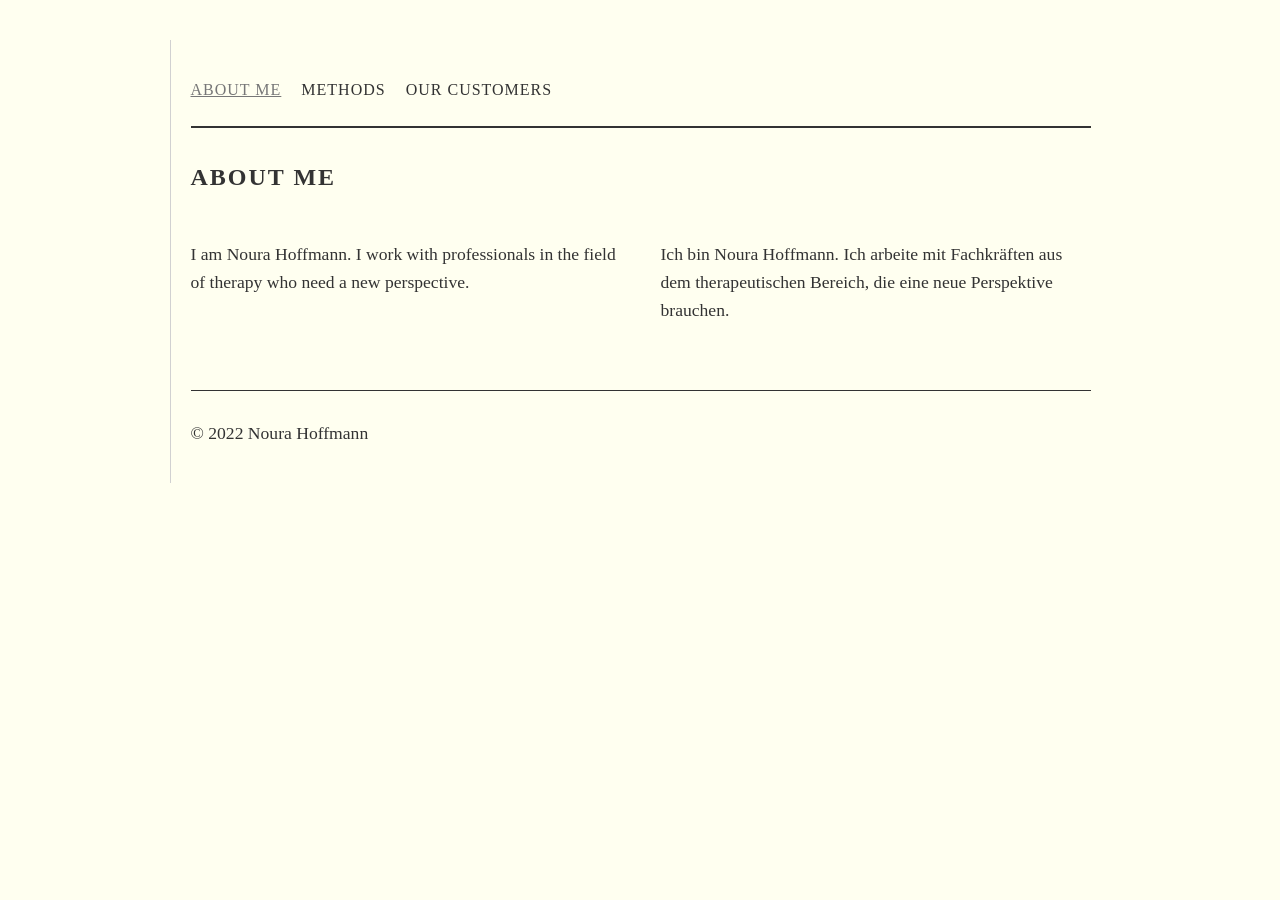
==== index.html @ bc018f21 "Add files via upload" ====
<!DOCTYPE html>
<html lang="en">
<head>
    <meta charset="UTF-8">
    <meta name="viewport" content="width=device-width, initial-scale=1.0">
    <title>About me</title>
    <link rel="stylesheet" href="style.css">
</head>
<body>

    <header>
        <nav>
            <ul class="nav-links">
                <li><a href="index.html" class="active">About me</a></li>
                <li><a href="methods.html">Methods</a></li>
                <li><a href="customers.html">Our Customers</a></li>
            </ul>
        </nav>
    </header>

    <main>
        <h1>About me</h1>
        <br>
        <div class="translation-grid">
            <div class="column">
                <p>I am Noura Hoffmann. I work with professionals in the field of therapy who need a new perspective.</p>
            </div>
            <div class="column">
                <p>Ich bin Noura Hoffmann. Ich arbeite mit Fachkräften aus dem therapeutischen Bereich, die eine neue Perspektive brauchen.</p>
            </div>
        </div>
    </main>

    <footer>
        <p>© 2022 Noura Hoffmann</p>
    </footer>

</body>
</html>
---- style.css ----
body {
    background-color: #FFFFF0; /* Ivory */
    color: #333333; /* Charcoal */
    font-family: "Times New Roman", serif;
    line-height: 1.6;
    max-width: 900px; /* Widened slightly to give the two columns proper breathing room */
    margin: 40px auto;
    padding: 20px;
    border-left: 1px solid #d1d1d1;
}

header {
    border-bottom: 2px solid #333333;
    margin-bottom: 30px;
    padding-bottom: 15px;
}

h1 {
    text-transform: uppercase;
    letter-spacing: 2px;
    margin: 0;
    font-size: 1.5rem;
}

/* Minimalist Navigation Styles */
nav {
    margin-top: 15px;
}

.nav-links {
    list-style-type: none;
    padding: 0;
    margin: 0;
    display: flex;
    flex-wrap: wrap;
    gap: 20px;
}

.nav-links li {
    display: inline;
}

.nav-links a {
    color: #333333;
    text-decoration: none;
    font-size: 1rem;
    text-transform: uppercase;
    letter-spacing: 1px;
    transition: color 0.2s ease;
}

.nav-links a:hover, 
.nav-links a.active {
    color: #777777;
    text-decoration: underline;
}

main {
    margin-top: 20px;
}

/* Two-Column Translation Grid */
.translation-grid {
    display: grid;
    grid-template-columns: 1fr 1fr;
    gap: 40px; /* Clear gutter space between languages */
    align-items: start;
}

.column {
    width: 100%;
}

p {
    font-size: 1.1rem;
    margin-bottom: 1rem;
}

ul {
    list-style-type: square;
    margin-left: 20px;
    margin-top: 10px;
}

li {
    margin-bottom: 0.5rem;
    font-size: 1.1rem;
}

footer {
    margin-top: 50px;
    font-size: 0.9rem;
    border-top: 1px solid #333;
    padding-top: 10px;
}
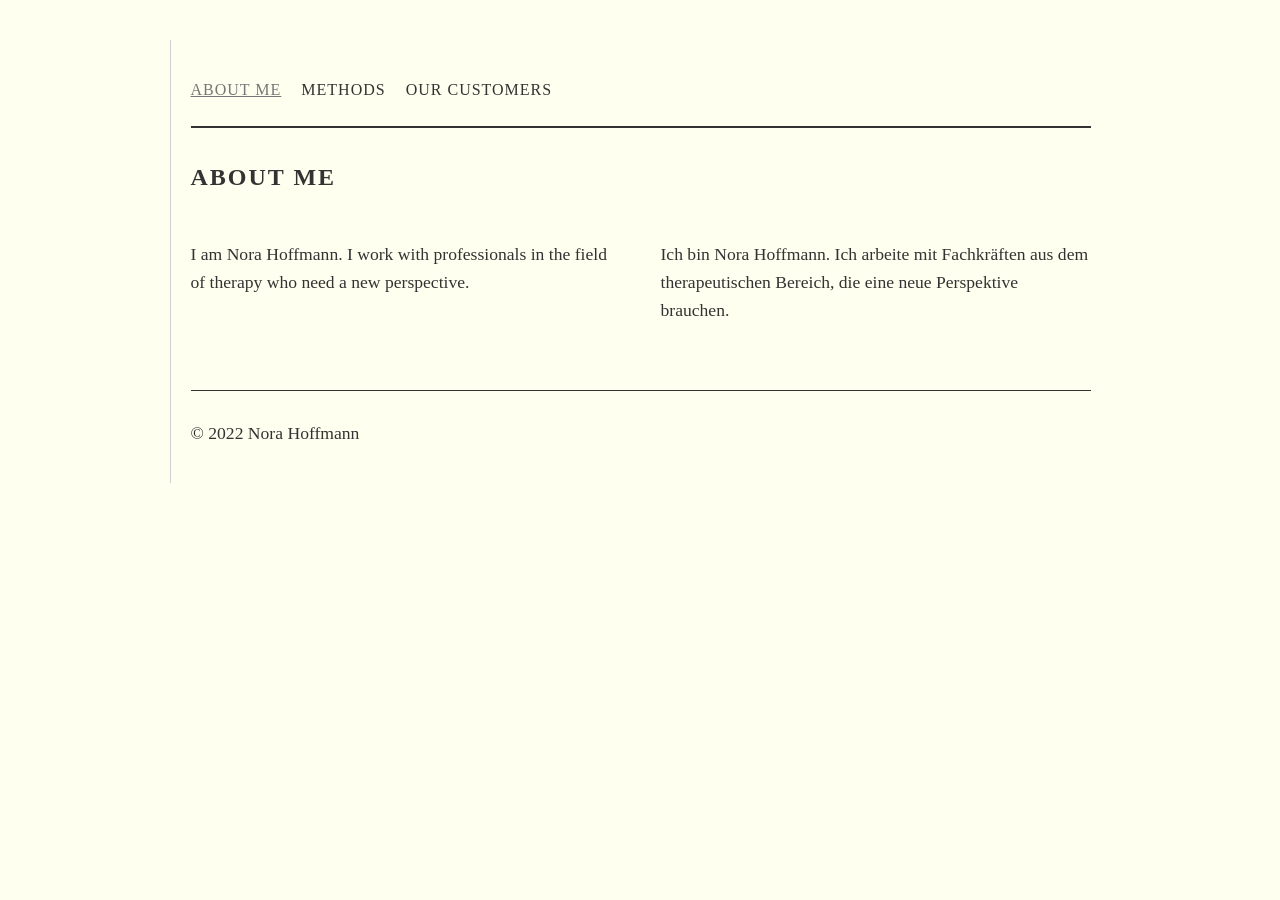
==== commit c9a41fec: "Update index.html" ====
--- a/index.html
+++ b/index.html
@@ -23,17 +23,17 @@
         <br>
         <div class="translation-grid">
             <div class="column">
-                <p>I am Noura Hoffmann. I work with professionals in the field of therapy who need a new perspective.</p>
+                <p>I am Nora Hoffmann. I work with professionals in the field of therapy who need a new perspective.</p>
             </div>
             <div class="column">
-                <p>Ich bin Noura Hoffmann. Ich arbeite mit Fachkräften aus dem therapeutischen Bereich, die eine neue Perspektive brauchen.</p>
+                <p>Ich bin Nora Hoffmann. Ich arbeite mit Fachkräften aus dem therapeutischen Bereich, die eine neue Perspektive brauchen.</p>
             </div>
         </div>
     </main>
 
     <footer>
-        <p>© 2022 Noura Hoffmann</p>
+        <p>© 2022 Nora Hoffmann</p>
     </footer>
 
 </body>
-</html>+</html>
